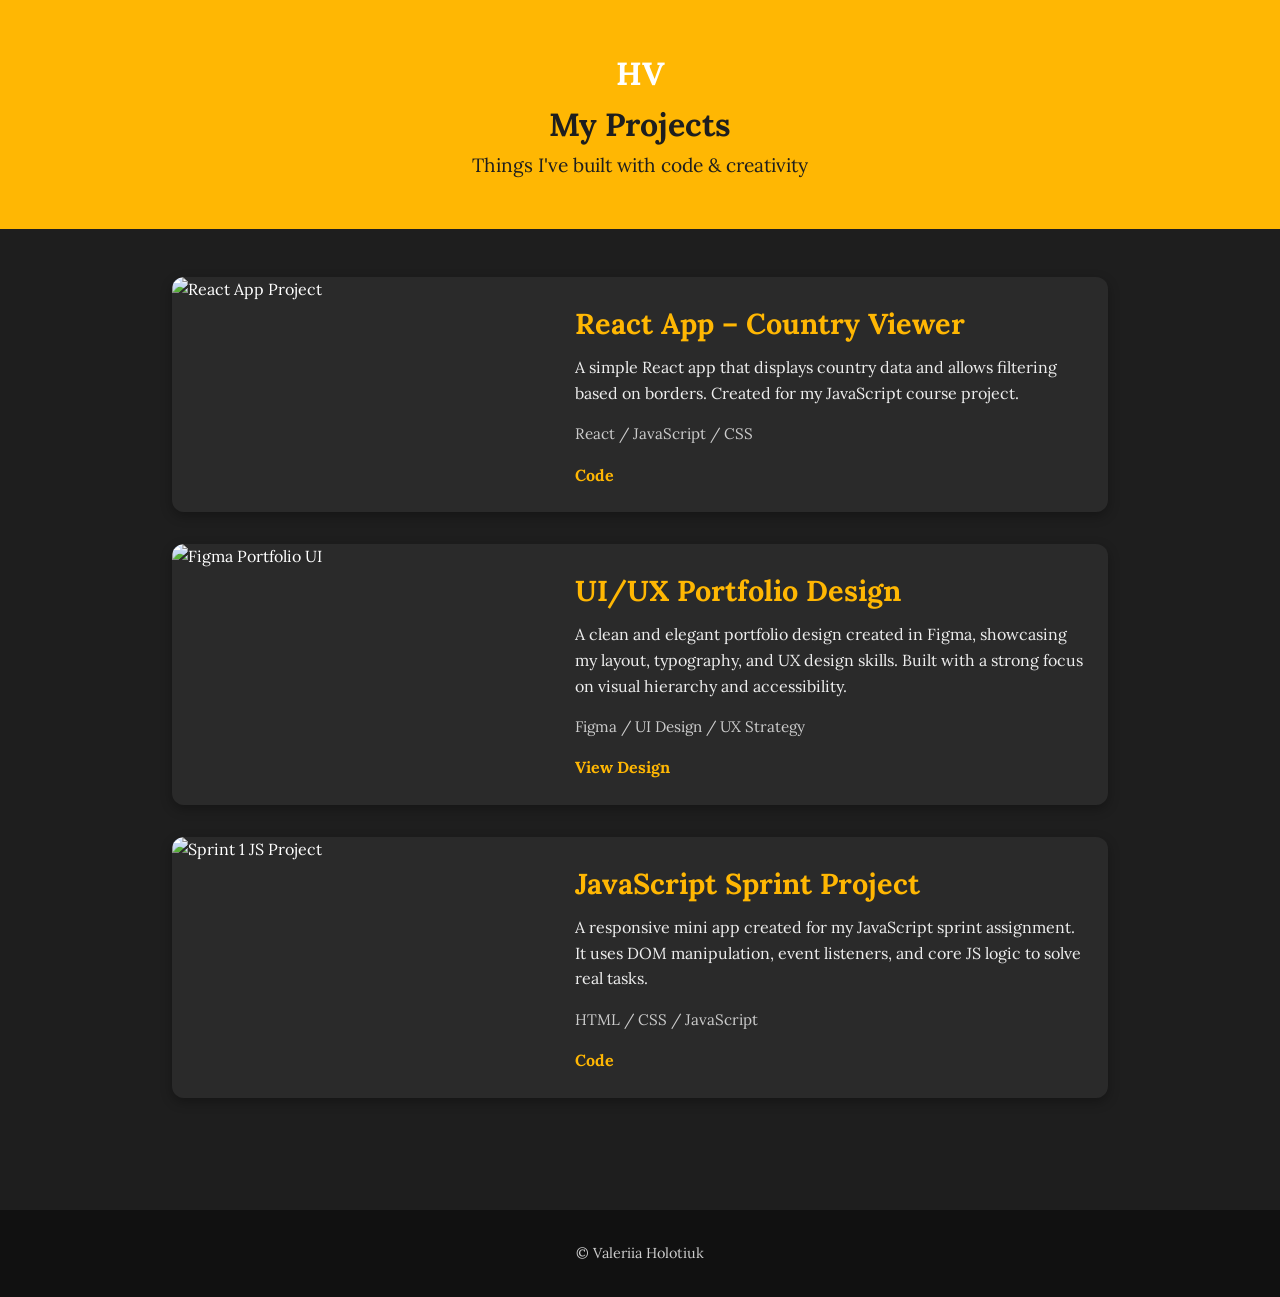
==== projects.html @ f65dd6d0 "Final portfolio design update" ====
<!DOCTYPE html>
<html lang="en">
<head>
  <meta charset="UTF-8" />
  <meta name="viewport" content="width=device-width, initial-scale=1.0"/>
  <title>My Projects | Valeriia Holotiuk</title>
  <link href="https://fonts.googleapis.com/css2?family=Lora:wght@400;500;600&display=swap" rel="stylesheet">
  <link rel="stylesheet" href="style.css" />
</head>
<body>
<!-- Google tag (gtag.js) -->
<script async src="https://www.googletagmanager.com/gtag/js?id=G-WBXVHED1CX"></script>
<script>
  window.dataLayer = window.dataLayer || [];
  function gtag(){dataLayer.push(arguments);}
  gtag('js', new Date());

  gtag('config', 'G-WBXVHED1CX');
</script>
  <header class="project-header">
    <a class="top-left" href="index.html">HV</a>

    <h1>My Projects</h1>
    <p class="subtitle">Things I've built with code & creativity</p>
  </header>

  <main class="projects-section">
    <div class="project-card">
        <img src="https://placehold.co/300x200/1E1E1E/FFB703?text=React+App" alt="React App Project" class="project-img">
        <div class="project-details">
          <h2 class="project-title">React App – Country Viewer</h2>
          <p class="project-description">
            A simple React app that displays country data and allows filtering based on borders. Created for my JavaScript course project.
          </p>
          <p class="project-stack">React / JavaScript / CSS</p>
          <div class="project-links">
            <a href="https://github.com/ValeriiaHolotiuk/keyin_js_react" target="_blank">Code</a>
          </div>
        </div>
      </div>

      <div class="project-card">
        <img src="https://placehold.co/300x200/1E1E1E/FFB703?text=Figma+Portfolio+Design" alt="Figma Portfolio UI" class="project-img">
        <div class="project-details">
          <h2 class="project-title">UI/UX Portfolio Design</h2>
          <p class="project-description">
            A clean and elegant portfolio design created in Figma, showcasing my layout, typography, and UX design skills. Built with a strong focus on visual hierarchy and accessibility.
          </p>
          <p class="project-stack">Figma / UI Design / UX Strategy</p>
          <div class="project-links">
            <a href="https://www.figma.com/design/mlzWzrNek6mdAtCGgwenYk/Portfolio-Holotiuk?node-id=0-1&t=tgvWMiqeLsGwQfds-1" target="_blank">View Design</a>
          </div>
        </div>
      </div>
      
      <div class="project-card">
        <img src="https://placehold.co/300x200/1E1E1E/FFB703?text=JavaScript+Project" alt="Sprint 1 JS Project" class="project-img">
        <div class="project-details">
          <h2 class="project-title">JavaScript Sprint Project</h2>
          <p class="project-description">
            A responsive mini app created for my JavaScript sprint assignment. It uses DOM manipulation, event listeners, and core JS logic to solve real tasks.
          </p>
          <p class="project-stack">HTML / CSS / JavaScript</p>
          <div class="project-links">
            <a href="https://github.com/ValeriiaHolotiuk/Valeriia_sprint1js" target="_blank">Code</a>
          </div>
        </div>
      </div>
      
      

  </main>

  <footer class="project-footer">
    <p>&copy; Valeriia Holotiuk</p>
  </footer>

</body>
</html>
---- style.css ----
/* =========================
   GLOBAL STYLES
========================= */
* {
  margin: 0;
  padding: 0;
  box-sizing: border-box;
}

html {
  scroll-behavior: smooth;
}

body {
  font-family: 'Lora', serif;
  background-color: #1e1e1e;
  color: white;
  line-height: 1.6;
}

img {
  max-width: 100%;
  display: block;
}

a {
  text-decoration: none;
}

/* =========================
   HERO SECTION
========================= */
.hero {
  display: flex;
  min-height: 100vh;
  width: 100%;
}

.hero-left {
  width: 46%;
  background: linear-gradient(135deg, #d89b0d, #f0b52d);
  position: relative;
  padding: 40px 50px 60px;
  display: flex;
  flex-direction: column;
  justify-content: space-between;
  overflow: hidden;
}

.top-left {
  font-size: 2rem;
  font-weight: 700;
  color: white;
  z-index: 2;
}

.hero-left-inner {
  display: flex;
  align-items: center;
  gap: 60px;
  flex: 1;
}

.left-line {
  width: 1px;
  height: 300px;
  background: rgba(255, 255, 255, 0.45);
  margin-top: 60px;
}

.hero-text {
  max-width: 520px;
}

.greeting {
  font-size: 1.1rem;
  color: white;
  margin-bottom: 18px;
}

.fullname {
  font-size: 6rem;
  line-height: 0.95;
  color: white;
  font-weight: 600;
  margin-bottom: 24px;
  text-shadow: 0 4px 18px rgba(0, 0, 0, 0.16);
}

.small-line {
  width: 48px;
  height: 4px;
  background: rgba(255, 255, 255, 0.65);
  margin-bottom: 24px;
}

.role {
  font-size: 1.2rem;
  line-height: 1.7;
  color: white;
  margin-bottom: 34px;
}

.hero-buttons {
  display: flex;
  gap: 20px;
  flex-wrap: wrap;
}

.btn {
  display: inline-block;
  padding: 16px 34px;
  font-size: 1rem;
  letter-spacing: 0.5px;
  border: 1px solid rgba(255, 255, 255, 0.45);
  transition: all 0.3s ease;
}

.btn-dark {
  background: #111;
  color: white;
  border-color: #111;
}

.btn-dark:hover {
  background: transparent;
  color: #111;
}

.btn-outline {
  background: transparent;
  color: white;
}

.btn-outline:hover {
  background: rgba(255, 255, 255, 0.15);
}

.scroll-down {
  position: absolute;
  left: 18px;
  bottom: 40px;
  writing-mode: vertical-rl;
  transform: rotate(180deg);
  letter-spacing: 3px;
  font-size: 0.8rem;
  color: rgba(255, 255, 255, 0.7);
}

.hero-right {
  width: 54%;
  background:
    radial-gradient(circle at center, rgba(255, 183, 3, 0.08), transparent 45%),
    #0f0f12;
  position: relative;
  display: flex;
  justify-content: center;
  align-items: center;
  overflow: hidden;
}

.hero-right nav {
  position: absolute;
  top: 42px;
  right: 50px;
  z-index: 5;
}

.hero-right nav ul {
  list-style: none;
  display: flex;
  gap: 3rem;
}

.hero-right nav a {
  color: white;
  font-size: 1rem;
  font-weight: 500;
  transition: color 0.3s ease;
}

.hero-right nav a:hover,
.hero-right nav a.active-link {
  color: #f0b52d;
}

.hero-visual {
  position: relative;
  width: 540px;
  height: 700px;
  display: flex;
  justify-content: center;
  align-items: end;
}

.frame {
  position: absolute;
  border: 1px solid rgba(240, 181, 45, 0.55);
  border-radius: 12px;
}

.frame-front {
  width: 420px;
  height: 570px;
  left: 55px;
  top: 70px;
  z-index: 1;
}

.frame-back {
  width: 420px;
  height: 570px;
  left: 90px;
  top: 100px;
  transform: rotate(4deg);
  z-index: 0;
}

.hero-image {
  position: relative;
  z-index: 3;
  width: 470px;
  max-width: none;
  filter: drop-shadow(0 0 35px rgba(240, 181, 45, 0.18));
  transition: transform 0.35s ease;
}

.hero-image:hover {
  transform: scale(1.03);
}

.hero-side-socials {
  position: absolute;
  right: 34px;
  bottom: 90px;
  display: flex;
  flex-direction: column;
  align-items: flex-end;
  gap: 20px;
  z-index: 5;
}

.hero-side-socials a {
  color: white;
  font-size: 0.95rem;
  letter-spacing: 1px;
  text-transform: uppercase;
  position: relative;
  transition: all 0.3s ease;
}

.hero-side-socials a::after {
  content: "";
  width: 6px;
  height: 6px;
  border-radius: 50%;
  background: #f0b52d;
  position: absolute;
  right: -16px;
  top: 8px;
}

.hero-side-socials a:hover {
  color: #f0b52d;
  transform: translateX(-5px);
}

.hero-pagination {
  position: absolute;
  left: 48px;
  bottom: 38px;
  display: flex;
  align-items: center;
  gap: 24px;
  color: rgba(255, 255, 255, 0.45);
  font-size: 1rem;
  z-index: 5;
}

.hero-pagination .line {
  width: 40px;
  height: 2px;
  background: #f0b52d;
  display: inline-block;
}

.hero-pagination .active-number {
  color: #f0b52d;
}

/* =========================
   ABOUT SECTION
========================= */
.about-section {
  display: flex;
  align-items: center;
  justify-content: space-between;
  gap: 90px;
  padding: 110px 80px;
  background: #0b0b0f;
  color: white;
}

.about-left {
  width: 40%;
  display: flex;
  justify-content: center;
}

.about-image-frame {
  position: relative;
  width: 360px;
  height: 500px;
  border: 1px solid rgba(240, 181, 45, 0.45);
  border-radius: 24px;
  padding: 18px;
  box-shadow: 0 0 35px rgba(240, 181, 45, 0.08);
}

.about-image-frame::before {
  content: "";
  position: absolute;
  top: 18px;
  left: 18px;
  width: 100%;
  height: 100%;
  border: 1px solid rgba(240, 181, 45, 0.18);
  border-radius: 24px;
  z-index: 0;
}

.about-photo {
  position: relative;
  z-index: 1;
  width: 100%;
  height: 100%;
  object-fit: cover;
  object-position: center;
  border-radius: 18px;
}

.about-right {
  width: 60%;
  max-width: 760px;
}

.about-kicker {
  color: #f0b52d;
  font-size: 0.9rem;
  letter-spacing: 2px;
  margin-bottom: 14px;
}

.about-title {
  font-size: 2.5rem;
  line-height: 1.2;
  margin-bottom: 18px;
  color: white;
}

.about-line {
  width: 55px;
  height: 4px;
  background: #f0b52d;
  margin-bottom: 28px;
}

.about-text {
  color: rgba(255, 255, 255, 0.78);
  font-size: 1.03rem;
  line-height: 1.9;
  margin-bottom: 20px;
}

.about-highlights {
  margin-top: 36px;
  display: flex;
  flex-direction: column;
  gap: 22px;
}

.highlight-item {
  display: flex;
  gap: 18px;
  padding-bottom: 18px;
  border-bottom: 1px solid rgba(255, 255, 255, 0.08);
}

.highlight-item span {
  color: #f0b52d;
  font-weight: 700;
  min-width: 34px;
}

.highlight-item h4 {
  font-size: 1.08rem;
  margin-bottom: 6px;
  color: white;
}

.highlight-item p {
  margin: 0;
  color: rgba(255, 255, 255, 0.68);
  font-size: 0.96rem;
  line-height: 1.7;
}

/* =========================
   SKILLS SECTION
========================= */
.skills-section {
  background: #0b0b0f;
  color: white;
  padding: 90px 70px;
  display: flex;
  align-items: center;
  justify-content: space-between;
  gap: 50px;
  overflow: hidden;
}

.skills-left {
  width: 42%;
}

.skills-kicker {
  color: #f0b52d;
  letter-spacing: 2px;
  font-size: 0.9rem;
  margin-bottom: 18px;
}

.skills-title {
  font-size: 3.8rem;
  line-height: 1.02;
  margin-bottom: 20px;
  color: white;
}

.skills-line {
  width: 62px;
  height: 4px;
  background: #f0b52d;
  margin-bottom: 28px;
}

.skills-text {
  color: rgba(255, 255, 255, 0.76);
  font-size: 1.02rem;
  line-height: 1.9;
  margin-bottom: 34px;
  max-width: 500px;
}

.quote-text {
  font-family: 'Des Montiles', serif;
  font-size: 2rem;
  font-style: italic;
  font-weight: 500;
  line-height: 1.7;
  letter-spacing: 0.4px;
  color: #ffffff;
  margin: 0;
}

.quote-box {
  border: 1px solid rgba(240, 181, 45, 0.28);
  border-radius: 18px;
  padding: 28px 30px;
  margin-bottom: 24px;
  max-width: 430px;
  background: rgba(255, 255, 255, 0.02);
  box-shadow: 0 10px 25px rgba(0,0,0,0.25);
}

.extra-box {
  border: 1px solid rgba(240, 181, 45, 0.22);
  border-radius: 18px;
  padding: 20px 22px;
  max-width: 500px;
  background: rgba(255, 255, 255, 0.02);
}

.extra-title {
  color: #f0b52d;
  margin-bottom: 16px;
  font-size: 1rem;
  letter-spacing: 1px;
}

.extra-tags {
  display: flex;
  flex-wrap: wrap;
  gap: 10px;
}

.extra-tags span {
  border: 1px solid rgba(255, 255, 255, 0.12);
  padding: 10px 16px;
  border-radius: 30px;
  color: white;
  font-size: 0.92rem;
  background: rgba(255, 255, 255, 0.02);
}
.extra-tags {
  display: grid;
  grid-template-columns: repeat(3, max-content);
  gap: 14px;
  margin-top: 16px;
}

.extra-tags span {
  padding: 12px 20px;
  border-radius: 40px;
  background: rgba(255, 255, 255, 0.03);
  border: 1px solid rgba(240, 181, 45, 0.22);
  color: #ffffff;
  font-size: 0.95rem;
  font-family: 'Cormorant Garamond', serif;
  font-style: italic;
  letter-spacing: 0.4px;
  transition: all 0.3s ease;
  cursor: default;
  box-shadow: 0 6px 18px rgba(0, 0, 0, 0.18);
  text-align: center;
  min-width: 130px;
}

.extra-tags span:hover {
  transform: translateY(-4px);
  border-color: #f0b52d;
  background: rgba(240, 181, 45, 0.08);
  box-shadow: 0 10px 24px rgba(240, 181, 45, 0.12);
}

@media (max-width: 768px) {
  .extra-tags {
    grid-template-columns: repeat(2, max-content);
  }
}

@media (max-width: 480px) {
  .extra-tags {
    grid-template-columns: 1fr;
  }

  .extra-tags span {
    min-width: 100%;
  }
}

.skills-circle {
  position: relative;
  width: 620px;
  height: 620px;
  border: 1px solid rgba(240, 181, 45, 0.18);
  border-radius: 50%;
}

.skills-circle::before {
  content: "";
  position: absolute;
  inset: 32px;
  border: 1px dashed rgba(240, 181, 45, 0.13);
  border-radius: 50%;
}

.laptop-box {
  position: absolute;
  width: 390px;
  height: 530px;
  left: 50%;
  top: 50%;
  transform: translate(-50%, -50%);
  border-radius: 28px;
  overflow: hidden;
  border: 1px solid rgba(240, 181, 45, 0.28);
  box-shadow: 0 0 30px rgba(240, 181, 45, 0.08);
  background: #121216;
}

.skills-center-img {
  width: 100%;
  height: 100%;
  object-fit: cover;
  object-position: center;
}

.skill-badge {
  position: absolute;
  background: #151515;
  border: 1px solid rgba(240, 181, 45, 0.35);
  padding: 14px 22px;
  border-radius: 18px;
  font-size: 0.95rem;
  color: white;
  box-shadow: 0 0 20px rgba(240, 181, 45, 0.08);
  transition: 0.3s;
  white-space: nowrap;
}

.skill-badge:hover {
  transform: translateY(-6px) scale(1.05);
  border-color: #f0b52d;
}

.badge-top {
  top: -8px;
  left: 50%;
  transform: translateX(-50%);
}

.badge-top-left {
  top: 90px;
  left: -10px;
}

.badge-left {
  top: 265px;
  left: -35px;
}

.badge-bottom-left {
  bottom: 95px;
  left: -5px;
}

.badge-bottom {
  bottom: -10px;
  left: 50%;
  transform: translateX(-50%);
}

.badge-bottom-right {
  bottom: 95px;
  right: -5px;
}

.badge-right {
  top: 265px;
  right: -35px;
}

.badge-top-right {
  top: 90px;
  right: -10px;
}

/* =========================
   CONTACT SECTION
========================= */
.contact-section {
  position: relative;
  display: flex;
  justify-content: space-between;
  align-items: stretch;
  gap: 60px;
  padding: 110px 80px;
  background: #0b0b0f;
  color: white;
  overflow: hidden;
}

.contact-section::before,
.contact-section::after {
  content: "";
  position: absolute;
  width: 90px;
  height: 220px;
  background-image: radial-gradient(rgba(240, 181, 45, 0.55) 1.2px, transparent 1.2px);
  background-size: 16px 16px;
  opacity: 0.35;
  pointer-events: none;
}

.contact-section::before {
  left: 18px;
  top: 210px;
}

.contact-section::after {
  right: 18px;
  top: 230px;
}

.contact-left-panel {
  width: 42%;
  position: relative;
  z-index: 2;
  display: flex;
  flex-direction: column;
  justify-content: center;
}

.contact-kicker {
  color: #f0b52d;
  font-size: 0.95rem;
  letter-spacing: 2px;
  margin-bottom: 16px;
}

.contact-heading {
  font-size: 4.1rem;
  line-height: 1.02;
  color: white;
  margin-bottom: 24px;
}

.contact-heading span {
  color: #f0b52d;
}

.contact-description {
  max-width: 560px;
  color: rgba(255, 255, 255, 0.78);
  font-size: 1.05rem;
  line-height: 1.95;
  margin-bottom: 30px;
}

.contact-line-decor {
  position: relative;
  width: 100%;
  max-width: 500px;
  margin-bottom: 30px;
}

.contact-line-decor::before {
  content: "";
  display: block;
  width: 100%;
  height: 1px;
  background: rgba(240, 181, 45, 0.4);
}

.contact-line-decor span {
  position: absolute;
  right: 0;
  top: -4px;
  width: 8px;
  height: 8px;
  background: #f0b52d;
  border-radius: 50%;
}

.contact-info-list {
  display: flex;
  flex-direction: column;
  gap: 24px;
  margin-bottom: 34px;
}

.contact-info-item {
  display: flex;
  align-items: center;
  gap: 18px;
}

.contact-icon-circle {
  width: 56px;
  height: 56px;
  border: 1px solid rgba(240, 181, 45, 0.4);
  border-radius: 50%;
  display: flex;
  align-items: center;
  justify-content: center;
  color: #f0b52d;
  font-size: 1.2rem;
  flex-shrink: 0;
  background: rgba(255, 255, 255, 0.02);
}

.contact-info-item span {
  display: block;
  color: #f0b52d;
  text-transform: uppercase;
  letter-spacing: 1px;
  font-size: 0.95rem;
  margin-bottom: 4px;
}

.contact-info-item p {
  margin: 0;
  font-size: 1.05rem;
  color: white;
}

.contact-social-icons {
  display: flex;
  gap: 18px;
  margin-top: 8px;
}

.contact-social-icons a {
  width: 58px;
  height: 58px;
  border: 1px solid rgba(240, 181, 45, 0.38);
  border-radius: 16px;
  display: flex;
  align-items: center;
  justify-content: center;
  color: white;
  font-size: 1.5rem;
  background: rgba(255, 255, 255, 0.02);
  transition: all 0.3s ease;
}

.contact-social-icons a:hover {
  transform: translateY(-4px);
  color: #f0b52d;
  border-color: #f0b52d;
  box-shadow: 0 0 18px rgba(240, 181, 45, 0.12);
}

.contact-form-card {
  width: 58%;
  position: relative;
  z-index: 2;
  border: 1px solid rgba(240, 181, 45, 0.22);
  border-radius: 34px;
  padding: 34px 34px 30px;
  background: rgba(255, 255, 255, 0.03);
  box-shadow: 0 0 36px rgba(240, 181, 45, 0.08);
}

.form-card-top {
  position: relative;
  display: flex;
  align-items: flex-start;
  gap: 18px;
  margin-bottom: 28px;
}

.send-icon-circle {
  width: 78px;
  height: 78px;
  border-radius: 50%;
  border: 1px solid rgba(240, 181, 45, 0.4);
  display: flex;
  align-items: center;
  justify-content: center;
  color: #f0b52d;
  font-size: 2rem;
  background: rgba(255, 255, 255, 0.02);
  box-shadow: 0 0 18px rgba(240, 181, 45, 0.1);
  flex-shrink: 0;
}

.form-card-heading h3 {
  font-size: 2.2rem;
  margin: 0 0 6px;
  color: white;
}

.form-card-heading p {
  margin: 0 0 14px;
  color: rgba(255, 255, 255, 0.7);
  font-size: 1rem;
}

.mini-line {
  width: 40px;
  height: 4px;
  background: #f0b52d;
  border-radius: 2px;
}

.send-path {
  position: absolute;
  right: 6px;
  top: 18px;
  width: 150px;
  height: 50px;
  border-top: 2px dashed rgba(240, 181, 45, 0.65);
  border-right: 2px dashed rgba(240, 181, 45, 0.65);
  border-radius: 0 40px 0 0;
  opacity: 0.8;
}

.send-path::after {
  content: "";
  position: absolute;
  right: -2px;
  top: -6px;
  width: 8px;
  height: 8px;
  background: #f0b52d;
  border-radius: 50%;
}

#successMessage {
  color: #f0b52d;
  font-weight: 500;
  margin-bottom: 14px;
  font-size: 0.95rem;
}

#contactForm {
  display: flex;
  flex-direction: column;
  gap: 18px;
}

.input-wrap {
  position: relative;
}

.input-wrap i {
  position: absolute;
  left: 20px;
  top: 50%;
  transform: translateY(-50%);
  color: #f0b52d;
  font-size: 1.2rem;
  z-index: 2;
}

.textarea-wrap i {
  top: 28px;
  transform: none;
}

#contactForm input,
#contactForm textarea {
  width: 100%;
  border-radius: 18px;
  border: 1px solid rgba(255, 255, 255, 0.08);
  background: #101116;
  color: white;
  font-size: 1rem;
  font-family: 'Lora', serif;
  outline: none;
  transition: all 0.3s ease;
  padding-left: 58px;
}

#contactForm input {
  padding-top: 18px;
  padding-bottom: 18px;
  padding-right: 18px;
}

#contactForm textarea {
  min-height: 190px;
  resize: none;
  padding-top: 24px;
  padding-right: 18px;
  padding-bottom: 18px;
}

#contactForm input::placeholder,
#contactForm textarea::placeholder {
  color: rgba(255, 255, 255, 0.38);
}

#contactForm input:focus,
#contactForm textarea:focus {
  border-color: rgba(240, 181, 45, 0.45);
  box-shadow: 0 0 0 3px rgba(240, 181, 45, 0.06);
}

#charCount {
  text-align: right;
  color: rgba(255, 255, 255, 0.48);
  font-size: 0.86rem;
  margin-top: -6px;
  margin-bottom: 2px;
}

#contactForm button {
  margin-top: 8px;
  border: none;
  border-radius: 18px;
  background: linear-gradient(135deg, #d89b0d, #f0b52d);
  color: #111;
  font-size: 1.15rem;
  font-weight: 700;
  padding: 20px 24px;
  cursor: pointer;
  transition: all 0.3s ease;
}

#contactForm button i {
  margin-left: 10px;
}

#contactForm button:hover {
  transform: translateY(-3px);
  box-shadow: 0 12px 24px rgba(240, 181, 45, 0.18);
}

/* =========================
   RESPONSIVE
========================= */
@media (max-width: 1100px) {
  .contact-section {
    flex-direction: column;
    padding: 90px 30px;
  }

  .contact-left-panel,
  .contact-form-card {
    width: 100%;
  }

  .contact-heading {
    font-size: 3.3rem;
  }

  .send-path {
    display: none;
  }
}

@media (max-width: 768px) {
  .contact-section {
    padding: 70px 22px;
    gap: 36px;
  }

  .contact-heading {
    font-size: 2.5rem;
  }

  .contact-description {
    font-size: 1rem;
  }

  .contact-form-card {
    padding: 24px;
    border-radius: 24px;
  }

  .form-card-top {
    flex-direction: column;
    gap: 14px;
  }

  .form-card-heading h3 {
    font-size: 1.7rem;
  }

  .contact-section::before,
  .contact-section::after {
    display: none;
  }
}

@media (max-width: 480px) {
  .contact-heading {
    font-size: 2.1rem;
  }

  .contact-social-icons a {
    width: 50px;
    height: 50px;
    font-size: 1.2rem;
  }

  #contactForm button {
    font-size: 1rem;
    padding: 17px 20px;
  }
}

/* =========================
   SKILL POPUP
========================= */
.skill-popup {
  position: absolute;
  background: rgba(30, 30, 30, 0.95);
  color: #ffb703;
  padding: 10px 14px;
  border-radius: 10px;
  font-size: 0.85rem;
  font-family: 'Lora', serif;
  box-shadow: 0 8px 20px rgba(0, 0, 0, 0.5);
  pointer-events: none;
  opacity: 0;
  transform: translateY(10px);
  transition: opacity 0.3s ease, transform 0.3s ease;
  z-index: 10000;
  max-width: 220px;
  text-align: center;
  border: 1px solid #ffb703;
  letter-spacing: 0.3px;
}

/* =========================
   SCROLL TO TOP BUTTON
========================= */
#scrollToTopBtn {
  position: fixed;
  bottom: 30px;
  right: 30px;
  display: none;
  background-color: #ffb703;
  color: black;
  border: none;
  padding: 10px 15px;
  border-radius: 50%;
  font-size: 20px;
  cursor: pointer;
  box-shadow: 0 5px 15px rgba(0, 0, 0, 0.3);
  z-index: 999;
  transition: opacity 0.3s ease, transform 0.3s ease, background-color 0.3s ease;
}

#scrollToTopBtn:hover {
  background-color: #e0a928;
  transform: translateY(-3px);
}

/* =========================
   PROJECTS PAGE
========================= */
.project-header {
  text-align: center;
  padding: 3rem 1rem;
  background-color: #ffb703;
  color: #1e1e1e;
}

.subtitle {
  font-size: 1.2rem;
  font-weight: 400;
}

.projects-section {
  padding: 3rem 2rem;
  max-width: 1000px;
  margin: 0 auto;
}

.project-card {
  display: flex;
  flex-wrap: wrap;
  background-color: #2a2a2a;
  margin-bottom: 2rem;
  border-radius: 12px;
  overflow: hidden;
  box-shadow: 0 4px 12px rgba(0, 0, 0, 0.3);
}

.project-img {
  flex: 1 1 300px;
  width: 100%;
  object-fit: cover;
  max-height: 300px;
}

.project-details {
  flex: 2 1 400px;
  padding: 1.5rem;
  color: white;
}

.project-title {
  font-size: 1.8rem;
  color: #ffb703;
  margin-bottom: 0.5rem;
}

.project-description {
  margin-bottom: 1rem;
  color: #eee;
}

.project-stack {
  font-size: 0.95rem;
  color: #ccc;
  margin-bottom: 1rem;
}

.project-links a {
  color: #ffb703;
  margin-right: 20px;
  font-weight: bold;
  transition: color 0.3s ease;
}

.project-links a:hover {
  color: #f9a602;
}

/* =========================
   FOOTER
========================= */
.project-footer {
  text-align: center;
  padding: 2rem 1rem;
  background-color: #111;
  font-size: 0.9rem;
  color: #ccc;
  margin-top: 2rem;
}

/* =========================
   EDUCATION PAGE
========================= */
#education-page {
  max-width: 800px;
  margin: 80px auto;
  padding: 40px 20px;
  font-family: 'Lora', serif;
  color: white;
  background-color: #1e1e1e;
}

#education-page h1 {
  font-size: 2.5rem;
  color: #ffb703;
  text-align: center;
  margin-bottom: 2.5rem;
  font-weight: 600;
}

.education-block {
  margin-bottom: 40px;
  border-left: 4px solid #ffb703;
  padding-left: 20px;
}

.education-block h2 {
  font-size: 1.5rem;
  margin-bottom: 8px;
  font-weight: 500;
  color: white;
}

.education-block p {
  font-size: 1rem;
  color: #ccc;
  margin: 0;
}

.edu-header {
  background-color: #1e1e1e;
  padding: 1.5rem 2rem;
}

.edu-header nav {
  display: flex;
  justify-content: center;
}

.edu-header ul {
  list-style: none;
  display: flex;
  gap: 3rem;
  margin: 0;
  padding: 0;
}

.edu-header a {
  color: #ffb703;
  text-decoration: none;
  font-weight: bold;
}

.edu-header a:hover,
.edu-header a.active {
  color: white;
  text-decoration: underline;
}

/* =========================
   TYPING / ANIMATION
========================= */
.role-typing {
  font-size: 1.1rem;
  font-weight: 500;
  color: #1e1e1e;
  margin-top: 0.5rem;
}

.fade-in {
  animation: fadeInUp 1.2s ease-out forwards;
  opacity: 0;
  transform: translateY(20px);
}

@keyframes fadeIn {
  from {
    opacity: 0;
  }
  to {
    opacity: 1;
  }
}

@keyframes fadeInUp {
  to {
    opacity: 1;
    transform: translateY(0);
  }
}

@keyframes typing {
  from {
    width: 0;
  }
  to {
    width: 100%;
  }
}

@keyframes blink {
  50% {
    border-color: transparent;
  }
}

/* =========================
   RESPONSIVE
========================= */
@media (max-width: 1200px) {
  .fullname {
    font-size: 4.8rem;
  }

  .hero-visual {
    width: 470px;
    height: 620px;
  }

  .hero-image {
    width: 400px;
  }

  .frame-front,
  .frame-back {
    width: 340px;
    height: 500px;
  }

  .skills-section {
    flex-direction: column;
    padding: 80px 30px;
  }

  .skills-left,
  .skills-right {
    width: 100%;
  }

  .skills-title {
    font-size: 3rem;
  }

  .skills-right {
    margin-top: 35px;
  }
}

@media (max-width: 992px) {
  .hero {
    flex-direction: column;
  }

  .hero-left,
  .hero-right {
    width: 100%;
  }

  .hero-left {
    min-height: 55vh;
    padding: 35px 30px 70px;
  }

  .hero-left-inner {
    gap: 30px;
  }

  .fullname {
    font-size: 4rem;
  }

  .hero-right {
    min-height: 90vh;
    padding: 100px 20px 90px;
  }

  .hero-right nav {
    right: 30px;
    top: 28px;
  }

  .hero-side-socials {
    right: 20px;
  }

  .hero-pagination {
    left: 24px;
  }

  .about-section {
    flex-direction: column;
    gap: 55px;
    padding: 80px 30px;
  }

  .about-left,
  .about-right {
    width: 100%;
  }

  .about-left {
    justify-content: flex-start;
  }
}

@media (max-width: 768px) {
  .hero-left-inner {
    flex-direction: column;
    align-items: flex-start;
    gap: 20px;
  }

  .left-line {
    display: none;
  }

  .fullname {
    font-size: 3rem;
  }

  .role {
    font-size: 1rem;
  }

  .hero-buttons {
    gap: 14px;
  }

  .btn {
    padding: 14px 22px;
    font-size: 0.95rem;
  }

  .hero-right nav {
    position: absolute;
    left: 50%;
    right: auto;
    transform: translateX(-50%);
    width: 100%;
  }

  .hero-right nav ul {
    justify-content: center;
    flex-wrap: wrap;
    gap: 1.2rem;
  }

  .hero-visual {
    width: 320px;
    height: 500px;
  }

  .frame-front {
    width: 250px;
    height: 360px;
    left: 30px;
    top: 70px;
  }

  .frame-back {
    width: 250px;
    height: 360px;
    left: 50px;
    top: 90px;
  }

  .hero-image {
    width: 280px;
  }

  .hero-side-socials,
  .scroll-down {
    display: none;
  }

  .about-section {
    padding: 70px 22px;
  }

  .about-image-frame {
    width: 290px;
    height: 390px;
  }

  .about-title {
    font-size: 2rem;
  }

  .about-text {
    font-size: 1rem;
  }

  .skills-circle {
    width: 420px;
    height: 420px;
  }

  .laptop-box {
    width: 250px;
    height: 340px;
  }

  .skill-badge {
    font-size: 0.82rem;
    padding: 10px 15px;
  }

  .skills-title {
    font-size: 2.6rem;
  }

  .quote-text {
    font-size: 1.15rem;
  }

  .contact-section {
    padding: 3rem 1.5rem;
  }

  #contactForm {
    max-width: 100%;
  }

  .project-card {
    flex-direction: column;
  }

  .project-img {
    max-height: none;
  }

  .edu-header ul {
    gap: 1.2rem;
    flex-wrap: wrap;
    justify-content: center;
  }
}

@media (max-width: 480px) {
  .hero-left {
    padding: 25px 20px 50px;
  }

  .fullname {
    font-size: 2.4rem;
  }

  .greeting,
  .role {
    font-size: 0.95rem;
  }

  .hero-visual {
    width: 280px;
    height: 430px;
  }

  .frame-front,
  .frame-back {
    width: 210px;
    height: 300px;
  }

  .hero-image {
    width: 230px;
  }

  .hero-pagination {
    gap: 14px;
    font-size: 0.9rem;
  }

  .about-title {
    font-size: 1.75rem;
  }

  .about-image-frame {
    width: 250px;
    height: 340px;
  }

  .about-text {
    font-size: 0.95rem;
  }

  .skills-section {
    padding: 70px 20px;
  }

  .skills-circle {
    width: 300px;
    height: 300px;
  }

  .laptop-box {
    width: 170px;
    height: 220px;
  }

  .skill-badge {
    display: none;
  }

  .skills-title {
    font-size: 2rem;
  }

  .quote-text {
    font-size: 1rem;
  }

  .contact-section {
    padding: 2.5rem 1rem;
  }

  .project-title {
    font-size: 1.5rem;
  }
}
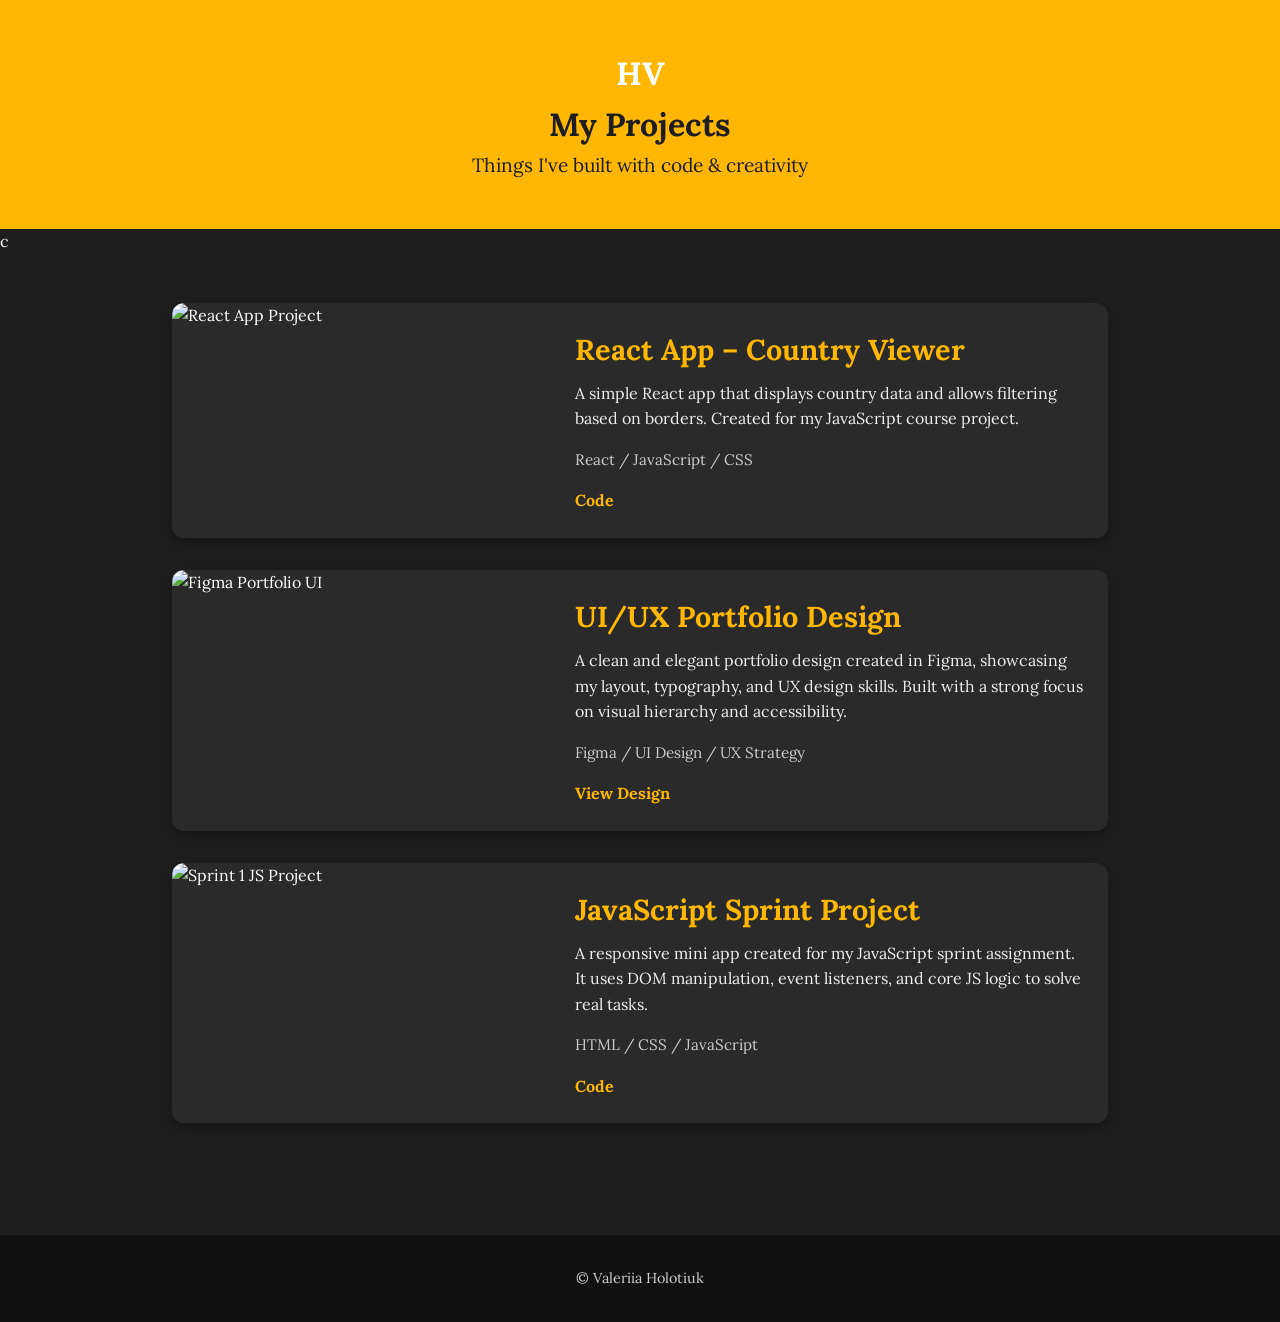
==== commit 15e35a0f: "Added Google Analytics and SEO title" ====
--- a/projects.html
+++ b/projects.html
@@ -7,7 +7,6 @@
   <link href="https://fonts.googleapis.com/css2?family=Lora:wght@400;500;600&display=swap" rel="stylesheet">
   <link rel="stylesheet" href="style.css" />
 </head>
-<body>
 <!-- Google tag (gtag.js) -->
 <script async src="https://www.googletagmanager.com/gtag/js?id=G-WBXVHED1CX"></script>
 <script>
@@ -17,13 +16,14 @@
 
   gtag('config', 'G-WBXVHED1CX');
 </script>
+<body>
+
   <header class="project-header">
     <a class="top-left" href="index.html">HV</a>
 
     <h1>My Projects</h1>
     <p class="subtitle">Things I've built with code & creativity</p>
-  </header>
-
+  </header>c
   <main class="projects-section">
     <div class="project-card">
         <img src="https://placehold.co/300x200/1E1E1E/FFB703?text=React+App" alt="React App Project" class="project-img">
